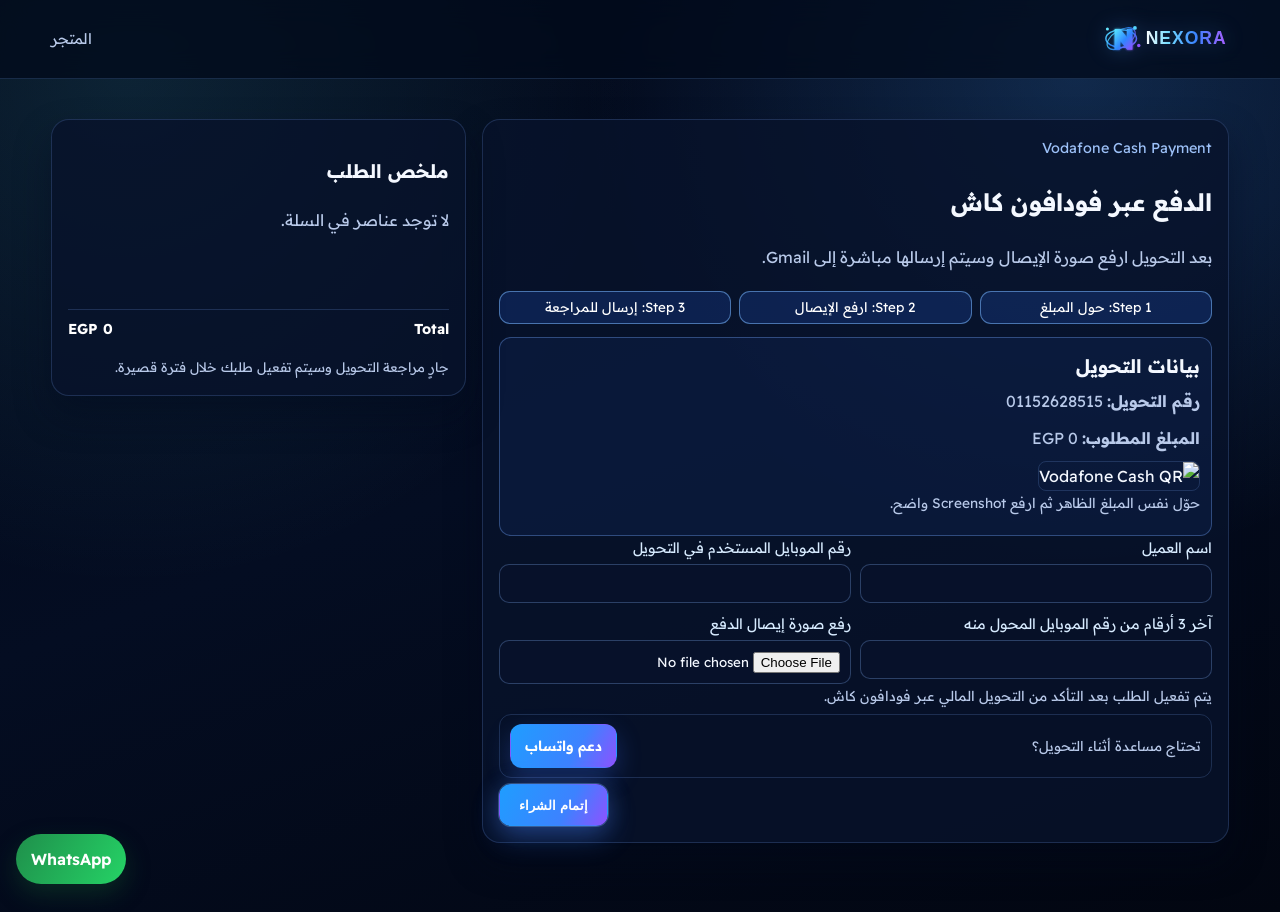
==== checkout.html @ f619bc11 "Add files via upload" ====
﻿<!doctype html>
<html lang="ar" dir="rtl">
<head>
  <meta charset="utf-8">
  <meta name="viewport" content="width=device-width, initial-scale=1">
  <title>الدفع عبر فودافون كاش | Nexora</title>
  <meta name="description" content="صفحة تحويل فودافون كاش مع إرسال صورة الإيصال إلى Gmail.">
  <link rel="preconnect" href="https://fonts.googleapis.com">
  <link rel="preconnect" href="https://fonts.gstatic.com" crossorigin>
  <link href="https://fonts.googleapis.com/css2?family=Readex+Pro:wght@300..700&display=swap" rel="stylesheet">
  <link rel="stylesheet" href="styles.css">
</head>
<body class="loaded">
  <header class="nav-wrap" id="navWrap">
    <nav class="container nav" aria-label="التنقل الرئيسي">
      <a href="index.html" class="brand" aria-label="Nexora">
        <img class="brand-logo" src="image/nexora-logo.svg" alt="Nexora">
      </a>
      <div class="nav-links">
        <a href="index.html#store">المتجر</a>
      </div>
    </nav>
  </header>

  <main class="checkout-page">
    <section class="section">
      <div class="container checkout-shell">
        <div class="checkout-main">
          <div class="section-head">
            <p class="eyebrow">Vodafone Cash Payment</p>
            <h1>الدفع عبر فودافون كاش</h1>
            <p class="sub">بعد التحويل ارفع صورة الإيصال وسيتم إرسالها مباشرة إلى Gmail.</p>
          </div>

          <div class="stepper" aria-label="خطوات الدفع">
            <button class="step active" type="button">Step 1: حول المبلغ</button>
            <button class="step active" type="button">Step 2: ارفع الإيصال</button>
            <button class="step active" type="button">Step 3: إرسال للمراجعة</button>
          </div>

          <div class="manual-panel">
            <h3>بيانات التحويل</h3>
            <p><strong>رقم التحويل:</strong> <span id="vodafoneNumber">01000000000</span></p>
            <p><strong>المبلغ المطلوب:</strong> <span id="exactAmount">0 EGP</span></p>
            <img id="vodafoneQr" alt="Vodafone Cash QR" class="proof-thumb" style="width:130px;height:130px;">
            <p class="field-note">حوّل نفس المبلغ الظاهر ثم ارفع Screenshot واضح.</p>
          </div>

          <div id="checkoutError" class="checkout-error" role="alert" aria-live="polite"></div>

          <form id="gmailProofForm" method="POST" enctype="multipart/form-data" novalidate>
            <input type="hidden" name="_captcha" value="false">
            <input type="hidden" name="_template" value="table">
            <input type="hidden" name="_subject" id="mailSubject" value="Nexora Vodafone Cash Payment Proof">
            <input type="hidden" name="order_id" id="orderIdField">
            <input type="hidden" name="total_amount" id="amountField">

            <div class="checkout-grid-2">
              <div>
                <label for="customerName">اسم العميل</label>
                <input id="customerName" name="customer_name" type="text" required>
              </div>
              <div>
                <label for="transferMobile">رقم الموبايل المستخدم في التحويل</label>
                <input id="transferMobile" name="transfer_mobile" type="tel" required>
              </div>
              <div>
                <label for="last3Digits">آخر 3 أرقام من رقم الموبايل المحول منه</label>
                <input id="last3Digits" name="last_3_digits" type="text" maxlength="3" pattern="[0-9]{3}" required>
              </div>
              <div>
                <label for="paymentProof">رفع صورة إيصال الدفع</label>
                <input id="paymentProof" name="attachment" type="file" accept="image/*" required>
              </div>
            </div>

            <p class="field-note">يتم تفعيل الطلب بعد التأكد من التحويل المالي عبر فودافون كاش.</p>

            <div class="checkout-support">
              <span>تحتاج مساعدة أثناء التحويل؟</span>
              <a class="btn btn-whatsapp btn-sm" href="https://wa.me/201000000000" target="_blank" rel="noopener">دعم واتساب</a>
            </div>

            <div class="step-actions">
              <button type="submit" class="btn btn-glow">إتمام الشراء</button>
            </div>
          </form>
        </div>

        <aside class="checkout-summary" id="checkoutSummary">
          <h3>ملخص الطلب</h3>
          <div id="checkoutItems" class="cart-items">لا توجد عناصر.</div>
          <div class="summary-line summary-total"><span>Total</span><strong id="summaryTotal">0 EGP</strong></div>
          <p class="cart-note">جارٍ مراجعة التحويل وسيتم تفعيل طلبك خلال فترة قصيرة.</p>
        </aside>
      </div>
    </section>
  </main>

  <div id="successOverlay" class="success-overlay" hidden>
    <div class="success-card">
      <div class="success-icon"></div>
      <h2>تم استلام طلب التحويل</h2>
      <p>جارٍ مراجعة التحويل وسيتم تفعيل طلبك خلال فترة قصيرة</p>
      <button class="btn" id="closeSuccessBtn">العودة للمتجر</button>
    </div>
  </div>

  <a class="whatsapp-float" href="https://wa.me/201000000000" target="_blank" rel="noopener" aria-label="دعم واتساب">
    WhatsApp
  </a>

  <script src="checkout.js" defer></script>
</body>
</html>
---- styles.css ----
﻿:root {
  --bg: #02081a;
  --bg-soft: #081733;
  --panel: rgba(8, 19, 43, 0.82);
  --panel-strong: rgba(7, 15, 34, 0.94);
  --line: rgba(103, 143, 214, 0.24);
  --line-strong: rgba(123, 186, 255, 0.54);
  --text: #f4f8ff;
  --muted: #b8c9e9;
  --blue: #2f86ff;
  --blue-strong: #4ed7ff;
  --neon: #66e3ff;
  --violet: #8f51ff;
  --ok: #25d366;
  --danger: #ff5c84;
  --radius: 18px;
  --shadow: 0 18px 36px rgba(2, 9, 28, 0.42);
  --glow: 0 0 0 1px rgba(126, 188, 255, 0.3), 0 0 24px rgba(95, 142, 255, 0.2);
}

* {
  box-sizing: border-box;
}

html {
  scroll-behavior: smooth;
}

body {
  margin: 0;
  font-family: "Readex Pro", sans-serif;
  color: var(--text);
  background:
    radial-gradient(circle at 84% 8%, rgba(70, 162, 255, 0.2), transparent 36%),
    radial-gradient(circle at 10% 8%, rgba(87, 231, 255, 0.12), transparent 36%),
    linear-gradient(160deg, #020717 0%, #040d22 48%, #020611 100%);
  line-height: 1.75;
  min-height: 100vh;
  overflow-x: hidden;
  opacity: 0;
  transition: opacity 0.35s ease;
}

body.loaded {
  opacity: 1;
}

body.is-transitioning {
  opacity: 0.2;
}

a {
  color: inherit;
  text-decoration: none;
}

.container {
  width: min(1180px, 92%);
  margin-inline: auto;
  position: relative;
  z-index: 3;
}

.loading-screen {
  position: fixed;
  inset: 0;
  z-index: 999;
  display: grid;
  place-content: center;
  gap: 0.55rem;
  background: radial-gradient(circle at center, #0e1f45 0%, #020816 72%);
  text-align: center;
  transition: opacity 0.45s ease, visibility 0.45s ease;
}

.loading-screen.hidden {
  opacity: 0;
  visibility: hidden;
}

.loading-logo {
  display: grid;
  place-items: center;
}

.loading-logo-mark {
  width: min(320px, 72vw);
  height: auto;
  filter: drop-shadow(0 0 22px rgba(95, 164, 255, 0.32));
}

.loading-screen p {
  margin: 0;
  color: var(--muted);
}

.page-transition {
  position: fixed;
  inset: 0;
  z-index: 998;
  pointer-events: none;
  background: radial-gradient(circle at 25% 8%, rgba(84, 163, 255, 0.4), transparent 46%), #020816;
  opacity: 0;
  transform: scaleY(0);
  transform-origin: top;
}

.page-transition.active {
  opacity: 1;
  transform: scaleY(1);
  transition: transform 0.35s cubic-bezier(0.65, 0.05, 0.36, 1), opacity 0.35s ease;
}

.tech-grid {
  display: none;
}

.particle-canvas {
  display: none;
}

.floating-shapes {
  display: none;
}

.shape {
  display: none;
}

.s1 {
  width: 100px;
  height: 100px;
  top: 16%;
  left: 7%;
  animation: floatY 9s ease-in-out infinite;
}

.s2 {
  width: 150px;
  height: 150px;
  top: 55%;
  right: 8%;
  animation: floatY 11s ease-in-out infinite reverse;
}

.s3 {
  width: 85px;
  height: 85px;
  top: 78%;
  left: 30%;
  animation: floatY 10.5s ease-in-out infinite;
}

.nav-wrap {
  position: sticky;
  top: 0;
  z-index: 120;
  backdrop-filter: blur(14px);
  background: rgba(2, 11, 28, 0.78);
  border-bottom: 1px solid rgba(103, 150, 220, 0.22);
  transition: min-height 0.25s ease, background 0.25s ease, border-color 0.25s ease;
}

.nav-wrap.shrink {
  background: rgba(2, 11, 28, 0.94);
  border-bottom-color: rgba(124, 187, 255, 0.38);
}

.nav {
  min-height: 78px;
  display: flex;
  align-items: center;
  justify-content: space-between;
  gap: 1rem;
  transition: min-height 0.25s ease;
}

.nav-wrap.shrink .nav {
  min-height: 64px;
}

.brand {
  display: inline-flex;
  align-items: center;
  min-height: 46px;
}

.brand-logo {
  height: 42px;
  width: auto;
  display: block;
  filter: drop-shadow(0 0 10px rgba(92, 160, 255, 0.28));
}

.brand-dot {
  display: none;
}

.nav-links {
  display: flex;
  align-items: center;
  gap: 1.05rem;
}

.nav-links a {
  color: var(--muted);
  font-size: 0.92rem;
  transition: color 0.2s ease;
}

.nav-links a:hover {
  color: #ffffff;
}

.menu-btn {
  display: none;
  align-items: center;
  gap: 0.55rem;
  border: 1px solid rgba(124, 183, 255, 0.36);
  background: linear-gradient(160deg, rgba(25, 52, 96, 0.64), rgba(11, 27, 59, 0.78));
  color: var(--text);
  border-radius: 12px;
  padding: 0.48rem 0.78rem;
  font-family: inherit;
  font-size: 0.9rem;
  font-weight: 640;
  cursor: pointer;
  box-shadow: 0 8px 18px rgba(5, 18, 44, 0.3);
  transition: transform 0.24s ease, border-color 0.24s ease, box-shadow 0.24s ease;
}

.menu-btn:hover {
  transform: translateY(-1px);
  border-color: rgba(150, 203, 255, 0.65);
  box-shadow: 0 12px 26px rgba(8, 28, 62, 0.45);
}

.menu-btn-label {
  line-height: 1;
}

.menu-btn-icon {
  width: 20px;
  height: 16px;
  display: grid;
  align-content: space-between;
}

.menu-btn-icon span {
  display: block;
  height: 2px;
  border-radius: 999px;
  background: #edf6ff;
  transition: transform 0.26s ease, opacity 0.26s ease, width 0.26s ease;
}

#menuBtn[aria-expanded="true"] .menu-btn-icon span:nth-child(1) {
  transform: translateY(7px) rotate(45deg);
}

#menuBtn[aria-expanded="true"] .menu-btn-icon span:nth-child(2) {
  opacity: 0;
}

#menuBtn[aria-expanded="true"] .menu-btn-icon span:nth-child(3) {
  transform: translateY(-7px) rotate(-45deg);
}

.mobile-menu {
  display: grid;
  grid-template-columns: 1fr;
  overflow: hidden;
  max-height: 0;
  opacity: 0;
  transform: translateY(-14px) scaleY(0.96);
  transform-origin: top;
  pointer-events: none;
  border-top: 1px solid transparent;
  padding: 0 4%;
  background: linear-gradient(180deg, rgba(3, 14, 35, 0.96), rgba(2, 10, 24, 0.98));
  transition:
    max-height 0.42s cubic-bezier(0.22, 1, 0.36, 1),
    opacity 0.26s ease,
    transform 0.34s ease,
    border-color 0.32s ease,
    padding 0.3s ease;
}

.mobile-menu.open {
  max-height: 420px;
  opacity: 1;
  transform: translateY(0) scaleY(1);
  pointer-events: auto;
  border-top-color: rgba(121, 185, 255, 0.3);
  padding: 0.9rem 4% 1rem;
}

.mobile-menu a {
  color: var(--muted);
  padding: 0.58rem 0.32rem;
  border-bottom: 1px solid rgba(94, 142, 212, 0.2);
  border-radius: 10px;
  opacity: 0;
  transform: translateY(-8px);
  transition:
    color 0.2s ease,
    background-color 0.2s ease,
    opacity 0.26s ease,
    transform 0.32s ease;
}

.mobile-menu.open a {
  opacity: 1;
  transform: translateY(0);
}

.mobile-menu.open a:nth-child(1) {
  transition-delay: 0.03s;
}

.mobile-menu.open a:nth-child(2) {
  transition-delay: 0.07s;
}

.mobile-menu.open a:nth-child(3) {
  transition-delay: 0.11s;
}

.mobile-menu.open a:nth-child(4) {
  transition-delay: 0.15s;
}

.mobile-menu.open a:nth-child(5) {
  transition-delay: 0.19s;
}

.mobile-menu a:hover {
  color: #fff;
  background: rgba(50, 108, 202, 0.2);
}

.mobile-menu a:last-child {
  margin-top: 0.4rem;
  color: #fff;
  text-align: center;
  border: 1px solid rgba(119, 184, 255, 0.42);
  background: linear-gradient(120deg, rgba(37, 129, 255, 0.36), rgba(81, 210, 255, 0.25));
}

.mobile-menu a:last-child:hover {
  background: linear-gradient(120deg, rgba(38, 139, 255, 0.48), rgba(83, 216, 255, 0.34));
}

.nav-wrap.menu-open {
  background: rgba(2, 11, 28, 0.97);
  border-bottom-color: rgba(124, 187, 255, 0.4);
  box-shadow: 0 16px 32px rgba(0, 9, 24, 0.45);
}

.btn {
  display: inline-flex;
  justify-content: center;
  align-items: center;
  gap: 0.5rem;
  border-radius: 12px;
  border: 1px solid transparent;
  background: linear-gradient(118deg, #1f9dff, #3d82ff 62%, #8d52ff);
  color: #fff;
  font-weight: 640;
  padding: 0.78rem 1.2rem;
  cursor: pointer;
  transform: translateY(0);
  box-shadow: 0 10px 24px rgba(59, 113, 247, 0.28);
  transition: transform 0.24s cubic-bezier(0.2, 0.8, 0.2, 1), box-shadow 0.24s ease;
}

.btn:hover {
  transform: translateY(-2px);
  box-shadow: 0 15px 30px rgba(79, 128, 255, 0.34);
}

.btn:active {
  transform: translateY(0);
}

.btn-sm {
  font-size: 0.88rem;
  padding: 0.54rem 0.88rem;
}

.btn-full {
  width: 100%;
}

.btn-ghost {
  background: rgba(255, 255, 255, 0.02);
  border-color: var(--line);
  color: var(--text);
  box-shadow: none;
}

.btn-ghost:hover {
  border-color: var(--line-strong);
}

.btn-glow {
  box-shadow: var(--glow), 0 12px 28px rgba(62, 126, 255, 0.32);
}

.section {
  padding: 4.3rem 0;
}

.section-soft {
  background: linear-gradient(180deg, rgba(7, 16, 35, 0.76), rgba(6, 14, 31, 0.73));
  border-top: 1px solid rgba(96, 138, 206, 0.2);
  border-bottom: 1px solid rgba(96, 138, 206, 0.2);
}

.section-head {
  margin-bottom: 1.25rem;
}

.section-head h2 {
  margin: 0.3rem 0 0.4rem;
  line-height: 1.34;
  font-size: clamp(1.38rem, 2.4vw, 2.05rem);
}

.eyebrow {
  margin: 0;
  color: #9cc0f7;
  font-size: 0.9rem;
}

.sub {
  color: var(--muted);
  margin: 0;
}

.hero {
  padding: 3.7rem 0 3.1rem;
}

.hero-grid {
  display: grid;
  gap: 1.2rem;
}

.hero-copy h1 {
  margin: 0.45rem 0 0.9rem;
  font-size: clamp(2rem, 4vw, 3.4rem);
  line-height: 1.18;
}

.scarcity-badge {
  display: inline-flex;
  margin-top: 0.62rem;
  margin-bottom: 0.2rem;
  padding: 0.28rem 0.68rem;
  border-radius: 999px;
  border: 1px solid rgba(255, 92, 132, 0.48);
  background: rgba(255, 92, 132, 0.1);
  color: #ffd1df;
  font-size: 0.82rem;
}

.hero-cta {
  display: flex;
  flex-wrap: wrap;
  gap: 0.68rem;
  margin: 1.05rem 0 1.25rem;
}

.kpis {
  display: grid;
  grid-template-columns: repeat(3, minmax(0, 1fr));
  gap: 0.8rem;
}

.kpis article {
  border: 1px solid var(--line);
  background: linear-gradient(150deg, rgba(12, 27, 58, 0.64), rgba(8, 18, 42, 0.64));
  border-radius: 14px;
  padding: 0.75rem;
  backdrop-filter: blur(9px);
}

.kpis strong {
  display: block;
  font-size: 1.15rem;
}

.kpis span {
  color: var(--muted);
  font-size: 0.87rem;
}

.hero-panel {
  border: 1px solid var(--line);
  border-radius: var(--radius);
  background: linear-gradient(165deg, rgba(11, 24, 51, 0.9), rgba(7, 15, 34, 0.95));
  padding: 1.2rem;
  box-shadow: var(--shadow);
}

.hero-panel h2 {
  margin-top: 0;
  margin-bottom: 0.75rem;
}

.hero-panel ul {
  margin: 0;
  padding: 0;
  list-style: none;
  display: grid;
  gap: 0.5rem;
}

.hero-panel li {
  display: flex;
  align-items: center;
  gap: 0.58rem;
  color: var(--muted);
}

.hero-panel li span {
  width: 2.1rem;
  height: 2.1rem;
  display: inline-flex;
  align-items: center;
  justify-content: center;
  border-radius: 10px;
  font-size: 0.76rem;
  font-weight: 700;
  color: #d8ebff;
  border: 1px solid rgba(122, 170, 255, 0.5);
  background: rgba(47, 109, 255, 0.25);
  flex-shrink: 0;
}

.trust-badges {
  margin-top: 0.95rem;
  display: flex;
  gap: 0.45rem;
  flex-wrap: wrap;
}

.trust-badges span {
  font-size: 0.78rem;
  color: #d7e8ff;
  border: 1px solid rgba(124, 170, 252, 0.5);
  border-radius: 999px;
  padding: 0.2rem 0.52rem;
  background: rgba(46, 111, 255, 0.14);
}

.pillars-grid {
  display: grid;
  gap: 0.95rem;
}

.pillar {
  background: linear-gradient(160deg, rgba(12, 24, 50, 0.86), rgba(7, 16, 35, 0.92));
  border: 1px solid var(--line);
  border-radius: var(--radius);
  padding: 1rem;
  box-shadow: var(--shadow);
  position: relative;
  overflow: hidden;
  transition: transform 0.26s ease, border-color 0.26s ease;
}

.pillar::before {
  content: "";
  position: absolute;
  inset: 0;
  border-radius: inherit;
  padding: 1px;
  background: linear-gradient(130deg, rgba(136, 186, 255, 0.4), rgba(60, 206, 255, 0.2), rgba(103, 134, 255, 0.32));
  -webkit-mask: linear-gradient(#fff 0 0) content-box, linear-gradient(#fff 0 0);
  -webkit-mask-composite: xor;
  mask-composite: exclude;
  pointer-events: none;
}

.pillar:hover {
  transform: translateY(-6px);
  border-color: var(--line-strong);
}

.pillar header {
  display: flex;
  align-items: center;
  gap: 0.55rem;
  margin-bottom: 0.55rem;
}

.pillar-tag {
  margin: 0;
  width: 1.95rem;
  height: 1.95rem;
  display: inline-flex;
  align-items: center;
  justify-content: center;
  border-radius: 9px;
  font-weight: 700;
  color: #e6f4ff;
  border: 1px solid rgba(122, 170, 255, 0.6);
  background: rgba(49, 110, 249, 0.25);
}

.pillar h3 {
  margin: 0;
  font-size: 1.1rem;
}

.pillar-block {
  margin-bottom: 0.6rem;
}

.pillar-block h4 {
  margin: 0 0 0.2rem;
  color: #dcecff;
  font-size: 0.95rem;
}

.pillar-block p,
.pillar-block li {
  margin: 0;
  color: var(--muted);
  font-size: 0.92rem;
}

.pillar-block ol {
  margin: 0;
  padding-right: 1rem;
  display: grid;
  gap: 0.2rem;
}

.store-toolbar {
  display: flex;
  flex-wrap: wrap;
  justify-content: space-between;
  gap: 0.85rem;
  margin-bottom: 1rem;
}

.category-filters {
  display: flex;
  flex-wrap: wrap;
  gap: 0.45rem;
}

.chip {
  border: 1px solid var(--line);
  background: rgba(255, 255, 255, 0.02);
  color: var(--muted);
  border-radius: 999px;
  padding: 0.36rem 0.74rem;
  cursor: pointer;
  font-family: inherit;
  font-size: 0.86rem;
}

.chip.active,
.chip:hover {
  color: #fff;
  border-color: var(--line-strong);
  background: rgba(49, 110, 251, 0.16);
}

.price-toggle {
  display: inline-flex;
  border: 1px solid var(--line);
  border-radius: 999px;
  overflow: hidden;
  background: rgba(255, 255, 255, 0.02);
}

.price-toggle button {
  border: none;
  background: transparent;
  color: var(--muted);
  padding: 0.36rem 0.72rem;
  cursor: pointer;
  font-family: inherit;
  font-size: 0.85rem;
}

.price-toggle button.active {
  background: linear-gradient(120deg, rgba(47, 109, 255, 0.38), rgba(77, 212, 255, 0.22));
  color: #fff;
}

.store-layout {
  display: grid;
  gap: 1rem;
}

.products-grid {
  display: grid;
  gap: 0.9rem;
}

.product {
  border: 1px solid var(--line);
  border-radius: 16px;
  overflow: hidden;
  background: var(--panel);
  transition: transform 0.25s ease, box-shadow 0.25s ease, border-color 0.25s ease;
}

.product:hover {
  transform: translateY(-5px);
  box-shadow: 0 18px 34px rgba(0, 8, 23, 0.4);
  border-color: var(--line-strong);
}

.product-media {
  width: 100%;
  aspect-ratio: 16 / 10;
  object-fit: cover;
}

.product-body {
  padding: 0.9rem;
}

.product-head {
  display: flex;
  align-items: center;
  justify-content: space-between;
  gap: 0.6rem;
}

.product-head h3 {
  margin: 0;
  font-size: 1.02rem;
}

.product-category {
  font-size: 0.73rem;
  padding: 0.15rem 0.48rem;
  border-radius: 999px;
  border: 1px solid rgba(118, 169, 255, 0.5);
  color: #d8ecff;
  background: rgba(50, 113, 255, 0.16);
}

.product-body p {
  margin: 0.4rem 0 0.75rem;
  color: var(--muted);
  font-size: 0.92rem;
}

.price-row {
  display: flex;
  justify-content: space-between;
  align-items: center;
  gap: 0.8rem;
}

.price-wrap {
  display: grid;
  gap: 0.1rem;
}

.price {
  font-weight: 700;
}

.price-old {
  color: #9fb4d8;
  font-size: 0.78rem;
  text-decoration: line-through;
}

.cart {
  border: 1px solid var(--line);
  background: var(--panel-strong);
  border-radius: var(--radius);
  padding: 1rem;
  position: sticky;
  top: 90px;
  box-shadow: var(--shadow);
}

.cart h3 {
  margin-top: 0;
}

.cart-items {
  min-height: 90px;
  display: grid;
  gap: 0.44rem;
  margin-bottom: 0.82rem;
  color: var(--muted);
}

.cart-item {
  border: 1px solid rgba(104, 145, 208, 0.3);
  border-radius: 10px;
  padding: 0.55rem 0.64rem;
  display: flex;
  justify-content: space-between;
  gap: 0.6rem;
}

.cart-total {
  margin-bottom: 0.78rem;
  display: flex;
  justify-content: space-between;
}

.cart-note {
  color: var(--muted);
  font-size: 0.82rem;
  margin-bottom: 0;
}

.case-grid {
  display: grid;
  gap: 0.9rem;
}

.case-card {
  border: 1px solid var(--line);
  border-radius: var(--radius);
  padding: 1rem;
  background: var(--panel);
  box-shadow: var(--shadow);
}

.case-metric {
  margin: 0;
  font-size: 1.8rem;
  font-weight: 700;
  color: #d4e9ff;
}

.case-card h3 {
  margin: 0.35rem 0;
  font-size: 1rem;
}

.case-card p {
  margin: 0;
  color: var(--muted);
}

.booking-grid {
  display: grid;
  gap: 1rem;
}

.booking-grid p {
  color: var(--muted);
}

.booking-points {
  margin: 0.8rem 0;
  padding-right: 1rem;
  display: grid;
  gap: 0.25rem;
}

.booking-points li {
  color: var(--muted);
}

.scarcity {
  color: #ffd2dd;
  font-size: 0.92rem;
}

.contact-form {
  border: 1px solid var(--line);
  background: var(--panel);
  border-radius: var(--radius);
  padding: 1rem;
  display: grid;
  gap: 0.42rem;
}

.contact-form label {
  color: #d6eaff;
  font-size: 0.9rem;
}

.admin-form label {
  color: #d6eaff;
  font-size: 0.9rem;
}

.contact-form input,
.contact-form textarea,
.contact-form select,
.admin-form input,
.admin-form textarea,
.admin-form select {
  background: #07112a;
  border: 1px solid rgba(102, 139, 201, 0.38);
  border-radius: 10px;
  color: var(--text);
  padding: 0.68rem;
  font-family: inherit;
}

.contact-form input:focus,
.contact-form textarea:focus,
.contact-form select:focus,
.admin-form input:focus,
.admin-form textarea:focus,
.admin-form select:focus {
  outline: 2px solid rgba(78, 143, 255, 0.56);
  border-color: transparent;
}

.faq-list {
  display: grid;
  gap: 0.7rem;
}

.faq-item {
  border: 1px solid var(--line);
  border-radius: 14px;
  background: var(--panel);
  padding: 0.72rem 0.85rem;
}

.faq-item summary {
  cursor: pointer;
  font-weight: 600;
}

.faq-item p {
  margin: 0.6rem 0 0;
  color: var(--muted);
}

.trust-section {
  padding-top: 1rem;
}

.trust-row {
  border: 1px solid var(--line);
  border-radius: 14px;
  background: var(--panel);
  padding: 0.75rem;
  display: flex;
  flex-wrap: wrap;
  gap: 0.45rem;
}

.trust-row span {
  font-size: 0.8rem;
  color: #d8edff;
  padding: 0.2rem 0.5rem;
  border-radius: 999px;
  border: 1px solid rgba(119, 171, 255, 0.46);
  background: rgba(48, 112, 255, 0.15);
}

.whatsapp-float {
  position: fixed;
  left: 1rem;
  bottom: 1rem;
  z-index: 130;
  border-radius: 999px;
  padding: 0.68rem 0.94rem;
  background: linear-gradient(120deg, #1f8f4b, var(--ok));
  color: #fff;
  font-weight: 650;
  box-shadow: 0 10px 24px rgba(17, 84, 46, 0.42);
}

.whatsapp-float:hover {
  transform: translateY(-3px);
}

.footer {
  border-top: 1px solid rgba(91, 132, 194, 0.25);
  padding: 1rem 0 2rem;
}

.footer-inner {
  display: flex;
  flex-wrap: wrap;
  gap: 0.8rem;
  justify-content: space-between;
}

.footer-inner p {
  margin: 0;
  color: #9eb8e5;
  font-size: 0.9rem;
}

.reveal {
  opacity: 0;
  transform: translateY(14px) scale(0.995);
  transition: opacity 0.45s cubic-bezier(0.2, 0.8, 0.2, 1), transform 0.45s cubic-bezier(0.2, 0.8, 0.2, 1);
}

.reveal.in-view {
  opacity: 1;
  transform: translateY(0) scale(1);
}

.parallax {
  will-change: transform;
}

.service-page .container {
  width: min(920px, 92%);
}

.service-hero {
  padding: 3.2rem 0 2.4rem;
}

.blocks {
  display: grid;
  gap: 0.8rem;
}

.block {
  border: 1px solid var(--line);
  background: var(--panel);
  border-radius: 14px;
  padding: 1rem;
}

.block h2 {
  margin-top: 0;
  margin-bottom: 0.4rem;
}

.block p,
.block li {
  margin: 0;
  color: var(--muted);
}

.block ul {
  margin: 0;
  padding-right: 1rem;
  display: grid;
  gap: 0.26rem;
}

.admin-wrap {
  padding: 2.5rem 0 3.5rem;
}

.admin-grid {
  display: grid;
  gap: 1rem;
}

.admin-form,
.admin-table {
  border: 1px solid var(--line);
  border-radius: 14px;
  background: var(--panel);
  padding: 1rem;
}

.admin-form form {
  display: grid;
  gap: 0.4rem;
}

table {
  width: 100%;
  border-collapse: collapse;
}

th,
td {
  border-bottom: 1px solid rgba(103, 143, 202, 0.24);
  padding: 0.52rem 0.35rem;
  text-align: right;
  font-size: 0.9rem;
}

@media (min-width: 720px) {
  .hero-grid,
  .booking-grid {
    grid-template-columns: 1.16fr 0.84fr;
  }

  .pillars-grid,
  .case-grid {
    grid-template-columns: repeat(2, minmax(0, 1fr));
  }

  .products-grid {
    grid-template-columns: repeat(2, minmax(0, 1fr));
  }

  .store-layout {
    grid-template-columns: 1.45fr 0.78fr;
    align-items: start;
  }
}

@media (min-width: 1040px) {
  .pillars-grid {
    grid-template-columns: repeat(3, minmax(0, 1fr));
  }

  .case-grid {
    grid-template-columns: repeat(3, minmax(0, 1fr));
  }

  .products-grid {
    grid-template-columns: repeat(3, minmax(0, 1fr));
  }
}

@media (max-width: 900px) {
  .menu-btn {
    display: inline-flex;
  }

  .nav-links {
    display: none;
  }

  body.menu-open {
    overflow: hidden;
  }
}

@media (min-width: 901px) {
  .mobile-menu {
    display: none;
  }
}

@media (max-width: 620px) {
  .kpis {
    grid-template-columns: 1fr;
  }

  .store-toolbar {
    flex-direction: column;
    align-items: flex-start;
  }
}

@media (prefers-reduced-motion: reduce) {
  * {
    animation: none !important;
    transition: none !important;
    scroll-behavior: auto !important;
  }
}

@keyframes pulseDot {
  0%,
  100% {
    transform: scale(1);
    box-shadow: 0 0 14px rgba(94, 162, 255, 0.5);
  }
  50% {
    transform: scale(1.35);
    box-shadow: 0 0 24px rgba(78, 207, 255, 0.7);
  }
}

@keyframes gridShift {
  0% {
    transform: perspective(500px) rotateX(60deg) translateY(18%);
  }
  100% {
    transform: perspective(500px) rotateX(60deg) translateY(8%);
  }
}

@keyframes floatY {
  0%,
  100% {
    transform: translateY(0) rotate(0deg);
  }
  50% {
    transform: translateY(-20px) rotate(4deg);
  }
}

.mini-payment-row {
  margin-top: 0.65rem;
  display: flex;
  flex-direction: column;
  gap: 0.15rem;
  color: var(--muted);
  font-size: 0.82rem;
}

.footer-socials,
.footer-links {
  display: flex;
  flex-wrap: wrap;
  gap: 0.45rem;
}

.footer-socials a,
.footer-links a {
  color: #cde2ff;
  border: 1px solid rgba(118, 169, 255, 0.35);
  border-radius: 999px;
  padding: 0.2rem 0.55rem;
  font-size: 0.78rem;
}

.footer-socials a:hover,
.footer-links a:hover {
  border-color: var(--line-strong);
}

.checkout-page .section {
  padding-top: 2.5rem;
}

.checkout-shell {
  display: grid;
  gap: 1rem;
}

.checkout-main,
.checkout-summary,
.payment-status {
  border: 1px solid var(--line);
  border-radius: var(--radius);
  background: var(--panel);
  box-shadow: var(--shadow);
}

.checkout-main {
  padding: 1rem;
}

.checkout-summary {
  padding: 1rem;
  position: sticky;
  top: 90px;
  align-self: start;
}

.stepper {
  display: grid;
  grid-template-columns: repeat(3, minmax(0, 1fr));
  gap: 0.5rem;
  margin-bottom: 0.85rem;
}

.step {
  border: 1px solid var(--line);
  border-radius: 11px;
  background: rgba(255, 255, 255, 0.02);
  color: var(--muted);
  padding: 0.46rem;
  font-family: inherit;
  cursor: pointer;
}

.step.active {
  color: #fff;
  border-color: var(--line-strong);
  background: rgba(48, 110, 255, 0.18);
}

.step-panel {
  display: none;
  gap: 0.6rem;
}

.step-panel.active {
  display: grid;
}

.checkout-grid-2 {
  display: grid;
  gap: 0.55rem;
}

.checkout-grid-2 label {
  display: block;
  margin-bottom: 0.22rem;
  color: #d7ebff;
  font-size: 0.9rem;
}

.checkout-grid-2 input,
.checkout-grid-2 select {
  width: 100%;
  background: #07112a;
  border: 1px solid rgba(102, 139, 201, 0.38);
  border-radius: 10px;
  color: var(--text);
  padding: 0.64rem;
  font-family: inherit;
}

.checkout-grid-2 input:focus,
.checkout-grid-2 select:focus {
  outline: 2px solid rgba(78, 143, 255, 0.56);
  border-color: transparent;
}

.inline-field {
  display: flex;
  gap: 0.4rem;
}

.field-note {
  margin: 0;
  color: var(--muted);
  font-size: 0.86rem;
}

.payment-methods {
  display: grid;
  gap: 0.55rem;
}

.method-card {
  border: 1px solid var(--line);
  border-radius: 13px;
  padding: 0.7rem;
  display: grid;
  gap: 0.2rem;
  cursor: pointer;
  background: rgba(255, 255, 255, 0.02);
}

.method-card:has(input:checked) {
  border-color: var(--line-strong);
  box-shadow: 0 0 0 1px rgba(122, 173, 255, 0.25);
}

.method-card input {
  margin: 0 0 0.25rem;
}

.method-card strong {
  font-size: 0.95rem;
}

.method-card span {
  color: var(--muted);
  font-size: 0.82rem;
}

.manual-panel {
  margin-top: 0.4rem;
  border: 1px solid rgba(119, 168, 255, 0.35);
  border-radius: 12px;
  padding: 0.7rem;
  background: rgba(49, 111, 255, 0.08);
}

.manual-panel h3 {
  margin: 0 0 0.3rem;
}

.manual-panel p {
  margin: 0 0 0.55rem;
  color: var(--muted);
}

.manual-panel input[type="file"] {
  width: 100%;
}

.checkout-support {
  margin-top: 0.4rem;
  display: flex;
  align-items: center;
  justify-content: space-between;
  gap: 0.6rem;
  border: 1px solid var(--line);
  border-radius: 12px;
  padding: 0.55rem 0.6rem;
}

.checkout-support span {
  color: var(--muted);
  font-size: 0.85rem;
}

.security-badges {
  display: flex;
  flex-wrap: wrap;
  gap: 0.45rem;
}

.security-badges span {
  border: 1px solid rgba(118, 169, 255, 0.42);
  border-radius: 999px;
  padding: 0.2rem 0.55rem;
  font-size: 0.8rem;
  color: #d6ebff;
  background: rgba(47, 110, 255, 0.16);
}

.step-actions {
  display: flex;
  gap: 0.55rem;
  justify-content: flex-end;
  margin-top: 0.4rem;
}

.summary-line {
  display: flex;
  justify-content: space-between;
  margin-bottom: 0.4rem;
  color: var(--muted);
  font-size: 0.9rem;
}

.summary-total {
  color: #fff;
  font-weight: 700;
  border-top: 1px solid var(--line);
  padding-top: 0.45rem;
}

.checkout-error {
  display: none;
  margin-bottom: 0.6rem;
  border: 1px solid rgba(255, 93, 132, 0.45);
  border-radius: 10px;
  background: rgba(255, 93, 132, 0.12);
  color: #ffd4df;
  padding: 0.5rem 0.65rem;
  font-size: 0.86rem;
}

.checkout-error.show {
  display: block;
}

.payment-status {
  margin-top: 1rem;
  padding: 1rem;
}

.payment-status h2 {
  margin-top: 0;
}

.status-list {
  display: grid;
  gap: 0.5rem;
}

.status-item {
  border: 1px solid var(--line);
  border-radius: 11px;
  padding: 0.52rem 0.64rem;
  display: flex;
  justify-content: space-between;
  gap: 0.8rem;
}

.status-item strong {
  display: block;
}

.status-item span {
  color: var(--muted);
  font-size: 0.84rem;
}

.status-verified {
  border-color: rgba(73, 197, 122, 0.44);
}

.status-pending {
  border-color: rgba(255, 180, 83, 0.42);
}

.status-rejected {
  border-color: rgba(255, 96, 130, 0.48);
}

.status-pending-verification {
  border-color: rgba(255, 180, 83, 0.42);
}

.status-completed {
  border-color: rgba(73, 197, 122, 0.44);
}

.success-overlay {
  position: fixed;
  inset: 0;
  z-index: 999;
  background: rgba(1, 7, 18, 0.75);
  backdrop-filter: blur(8px);
  display: grid;
  place-items: center;
  padding: 1rem;
}

.success-overlay[hidden] {
  display: none !important;
}

.success-card {
  width: min(540px, 100%);
  border: 1px solid var(--line-strong);
  border-radius: 16px;
  background: linear-gradient(170deg, rgba(11, 25, 52, 0.95), rgba(7, 16, 34, 0.96));
  padding: 1.2rem;
  text-align: center;
}

.success-icon {
  width: 62px;
  height: 62px;
  margin: 0 auto 0.7rem;
  border-radius: 50%;
  border: 2px solid rgba(62, 205, 130, 0.6);
  position: relative;
  animation: successPulse 1.1s ease-in-out infinite;
}

.success-icon::before {
  content: "";
  position: absolute;
  width: 24px;
  height: 12px;
  border-left: 3px solid #57d48f;
  border-bottom: 3px solid #57d48f;
  transform: rotate(-45deg);
  right: 16px;
  top: 20px;
}

.delivery-links {
  display: grid;
  gap: 0.3rem;
  margin: 0.75rem 0 0.9rem;
}

.delivery-links a {
  color: #cae3ff;
}

.admin-metrics {
  margin-bottom: 0.8rem;
  display: grid;
  gap: 0.55rem;
}

.admin-metrics article {
  border: 1px solid var(--line);
  border-radius: 12px;
  background: rgba(255, 255, 255, 0.02);
  padding: 0.55rem 0.65rem;
}

.admin-metrics span {
  display: block;
  font-size: 0.84rem;
  color: var(--muted);
}

.admin-metrics strong {
  font-size: 1.05rem;
}

.proof-thumb {
  width: 42px;
  height: 42px;
  object-fit: cover;
  border-radius: 8px;
  border: 1px solid var(--line);
}

.fraud-yes {
  color: #ffd3de;
}

.fraud-no {
  color: #caf7dd;
}

@keyframes successPulse {
  0%, 100% {
    box-shadow: 0 0 0 0 rgba(80, 213, 136, 0.28);
  }
  50% {
    box-shadow: 0 0 0 12px rgba(80, 213, 136, 0.04);
  }
}

@media (min-width: 800px) {
  .checkout-shell {
    grid-template-columns: 1.35fr 0.75fr;
    align-items: start;
  }

  .checkout-grid-2 {
    grid-template-columns: repeat(2, minmax(0, 1fr));
  }

  .payment-methods {
    grid-template-columns: repeat(2, minmax(0, 1fr));
  }

  .admin-metrics {
    grid-template-columns: repeat(4, minmax(0, 1fr));
  }
}
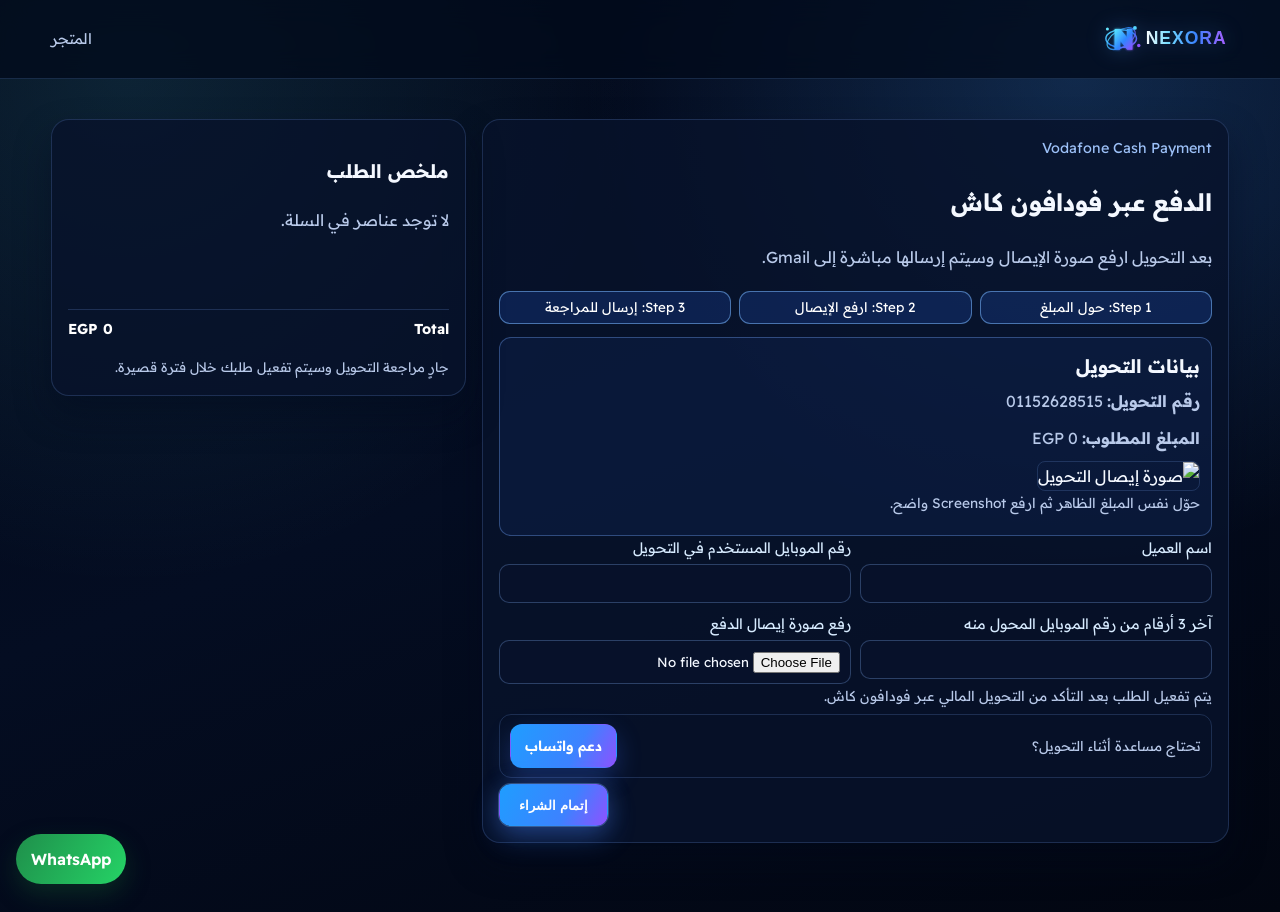
==== commit 4da8f876: "Updated checkout.html to replace QR code with transfer receipt image section." ====
--- a/checkout.html
+++ b/checkout.html
@@ -1,4 +1,4 @@
-﻿<!doctype html>
+<!doctype html>
 <html lang="ar" dir="rtl">
 <head>
   <meta charset="utf-8">
@@ -40,9 +40,9 @@
 
           <div class="manual-panel">
             <h3>بيانات التحويل</h3>
-            <p><strong>رقم التحويل:</strong> <span id="vodafoneNumber">01000000000</span></p>
+            <p><strong>رقم التحويل:</strong> <span id="vodafoneNumber">01097207353</span></p>
             <p><strong>المبلغ المطلوب:</strong> <span id="exactAmount">0 EGP</span></p>
-            <img id="vodafoneQr" alt="Vodafone Cash QR" class="proof-thumb" style="width:130px;height:130px;">
+            <img id="transferReceipt" alt="صورة إيصال التحويل" class="proof-thumb" style="width:130px;height:130px;">
             <p class="field-note">حوّل نفس المبلغ الظاهر ثم ارفع Screenshot واضح.</p>
           </div>
 
@@ -78,7 +78,7 @@
 
             <div class="checkout-support">
               <span>تحتاج مساعدة أثناء التحويل؟</span>
-              <a class="btn btn-whatsapp btn-sm" href="https://wa.me/201000000000" target="_blank" rel="noopener">دعم واتساب</a>
+              <a class="btn btn-whatsapp btn-sm" href="https://wa.me/201152628515" target="_blank" rel="noopener">دعم واتساب</a>
             </div>
 
             <div class="step-actions">
@@ -106,10 +106,10 @@
     </div>
   </div>
 
-  <a class="whatsapp-float" href="https://wa.me/201000000000" target="_blank" rel="noopener" aria-label="دعم واتساب">
+  <a class="whatsapp-float" href="https://wa.me/201152628515" target="_blank" rel="noopener" aria-label="دعم واتساب">
     WhatsApp
   </a>
 
   <script src="checkout.js" defer></script>
 </body>
-</html>
+</html>
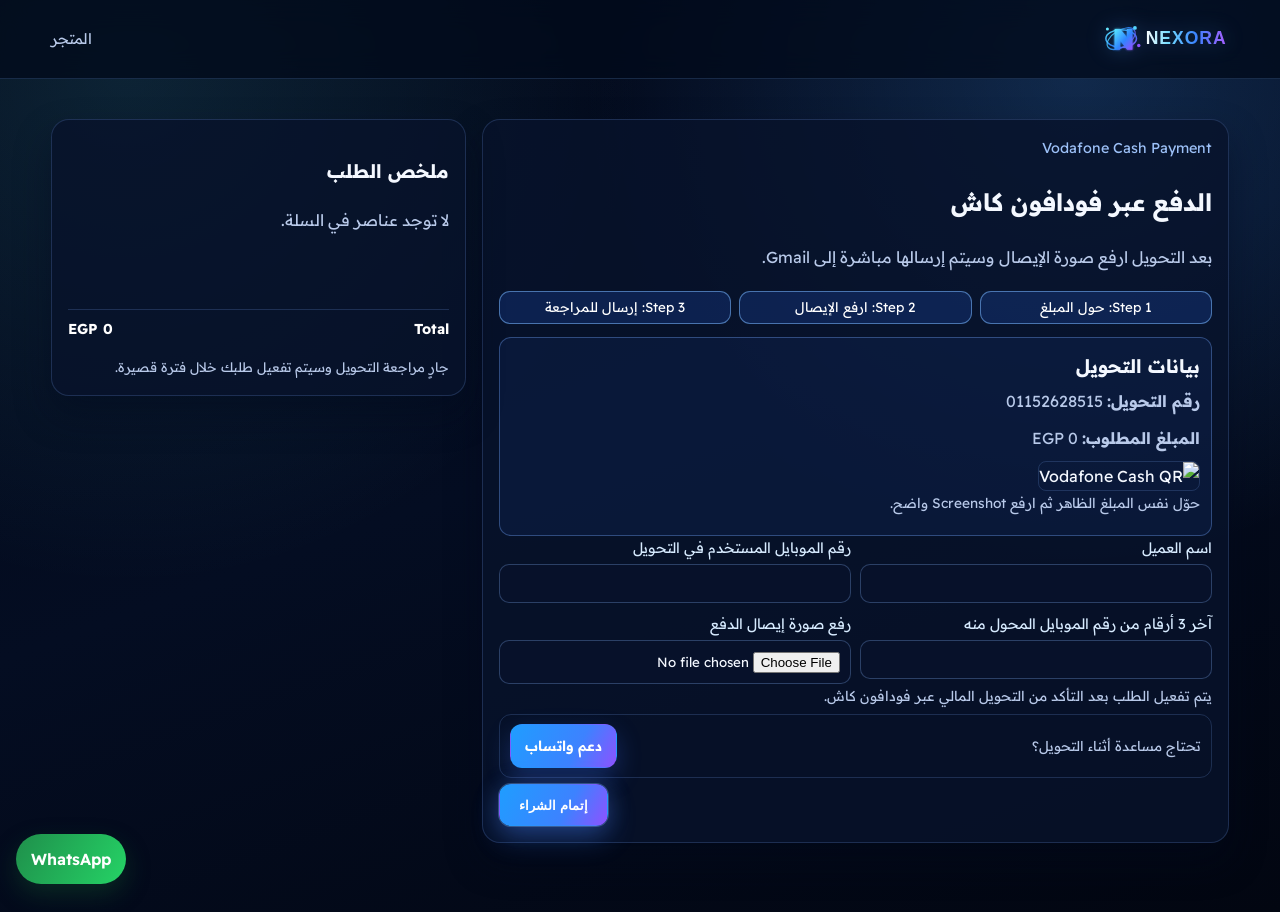
==== commit c4a3fd88: "Create checkout.html" ====
--- a/checkout.html
+++ b/checkout.html
@@ -40,9 +40,9 @@
 
           <div class="manual-panel">
             <h3>بيانات التحويل</h3>
-            <p><strong>رقم التحويل:</strong> <span id="vodafoneNumber">01097207353</span></p>
+            <p><strong>رقم التحويل:</strong> <span id="vodafoneNumber">01000000000</span></p>
             <p><strong>المبلغ المطلوب:</strong> <span id="exactAmount">0 EGP</span></p>
-            <img id="transferReceipt" alt="صورة إيصال التحويل" class="proof-thumb" style="width:130px;height:130px;">
+            <img id="vodafoneQr" alt="Vodafone Cash QR" class="proof-thumb" style="width:130px;height:130px;">
             <p class="field-note">حوّل نفس المبلغ الظاهر ثم ارفع Screenshot واضح.</p>
           </div>
 
@@ -78,7 +78,7 @@
 
             <div class="checkout-support">
               <span>تحتاج مساعدة أثناء التحويل؟</span>
-              <a class="btn btn-whatsapp btn-sm" href="https://wa.me/201152628515" target="_blank" rel="noopener">دعم واتساب</a>
+              <a class="btn btn-whatsapp btn-sm" href="https://wa.me/201000000000" target="_blank" rel="noopener">دعم واتساب</a>
             </div>
 
             <div class="step-actions">
@@ -106,10 +106,10 @@
     </div>
   </div>
 
-  <a class="whatsapp-float" href="https://wa.me/201152628515" target="_blank" rel="noopener" aria-label="دعم واتساب">
+  <a class="whatsapp-float" href="https://wa.me/201000000000" target="_blank" rel="noopener" aria-label="دعم واتساب">
     WhatsApp
   </a>
 
   <script src="checkout.js" defer></script>
 </body>
-</html>+</html>
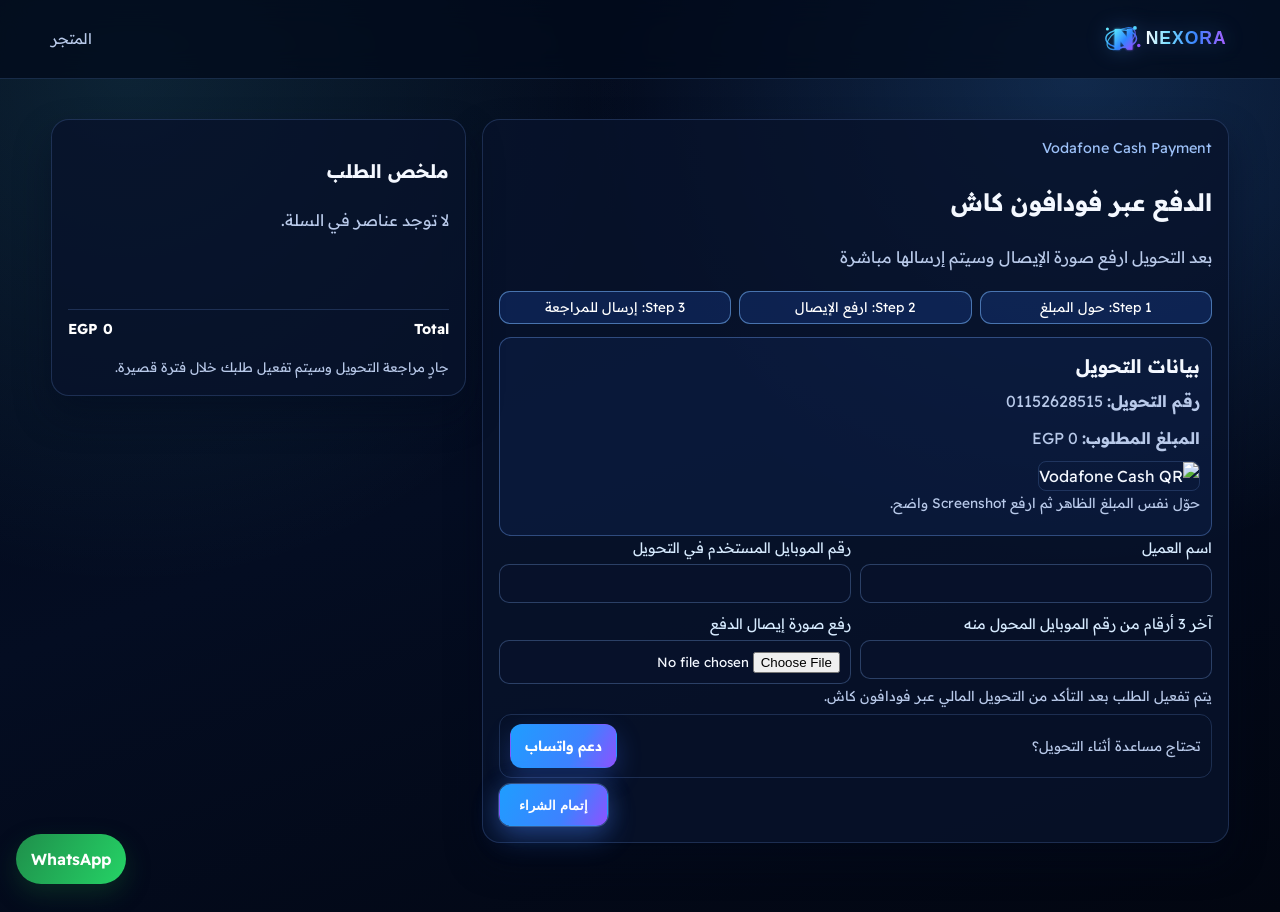
==== commit d0fd5779: "Update checkout.html" ====
--- a/checkout.html
+++ b/checkout.html
@@ -29,7 +29,7 @@
           <div class="section-head">
             <p class="eyebrow">Vodafone Cash Payment</p>
             <h1>الدفع عبر فودافون كاش</h1>
-            <p class="sub">بعد التحويل ارفع صورة الإيصال وسيتم إرسالها مباشرة إلى Gmail.</p>
+            <p class="sub">بعد التحويل ارفع صورة الإيصال وسيتم إرسالها مباشرة </p>
           </div>
 
           <div class="stepper" aria-label="خطوات الدفع">
@@ -40,7 +40,7 @@
 
           <div class="manual-panel">
             <h3>بيانات التحويل</h3>
-            <p><strong>رقم التحويل:</strong> <span id="vodafoneNumber">01000000000</span></p>
+            <p><strong>رقم التحويل:</strong> <span id="vodafoneNumber">01097207353</span></p>
             <p><strong>المبلغ المطلوب:</strong> <span id="exactAmount">0 EGP</span></p>
             <img id="vodafoneQr" alt="Vodafone Cash QR" class="proof-thumb" style="width:130px;height:130px;">
             <p class="field-note">حوّل نفس المبلغ الظاهر ثم ارفع Screenshot واضح.</p>
@@ -78,7 +78,7 @@
 
             <div class="checkout-support">
               <span>تحتاج مساعدة أثناء التحويل؟</span>
-              <a class="btn btn-whatsapp btn-sm" href="https://wa.me/201000000000" target="_blank" rel="noopener">دعم واتساب</a>
+              <a class="btn btn-whatsapp btn-sm" href="https://wa.me/201097207353" target="_blank" rel="noopener">دعم واتساب</a>
             </div>
 
             <div class="step-actions">
@@ -106,7 +106,7 @@
     </div>
   </div>
 
-  <a class="whatsapp-float" href="https://wa.me/201000000000" target="_blank" rel="noopener" aria-label="دعم واتساب">
+  <a class="whatsapp-float" href="https://wa.me/201152628515" target="_blank" rel="noopener" aria-label="دعم واتساب">
     WhatsApp
   </a>
 
